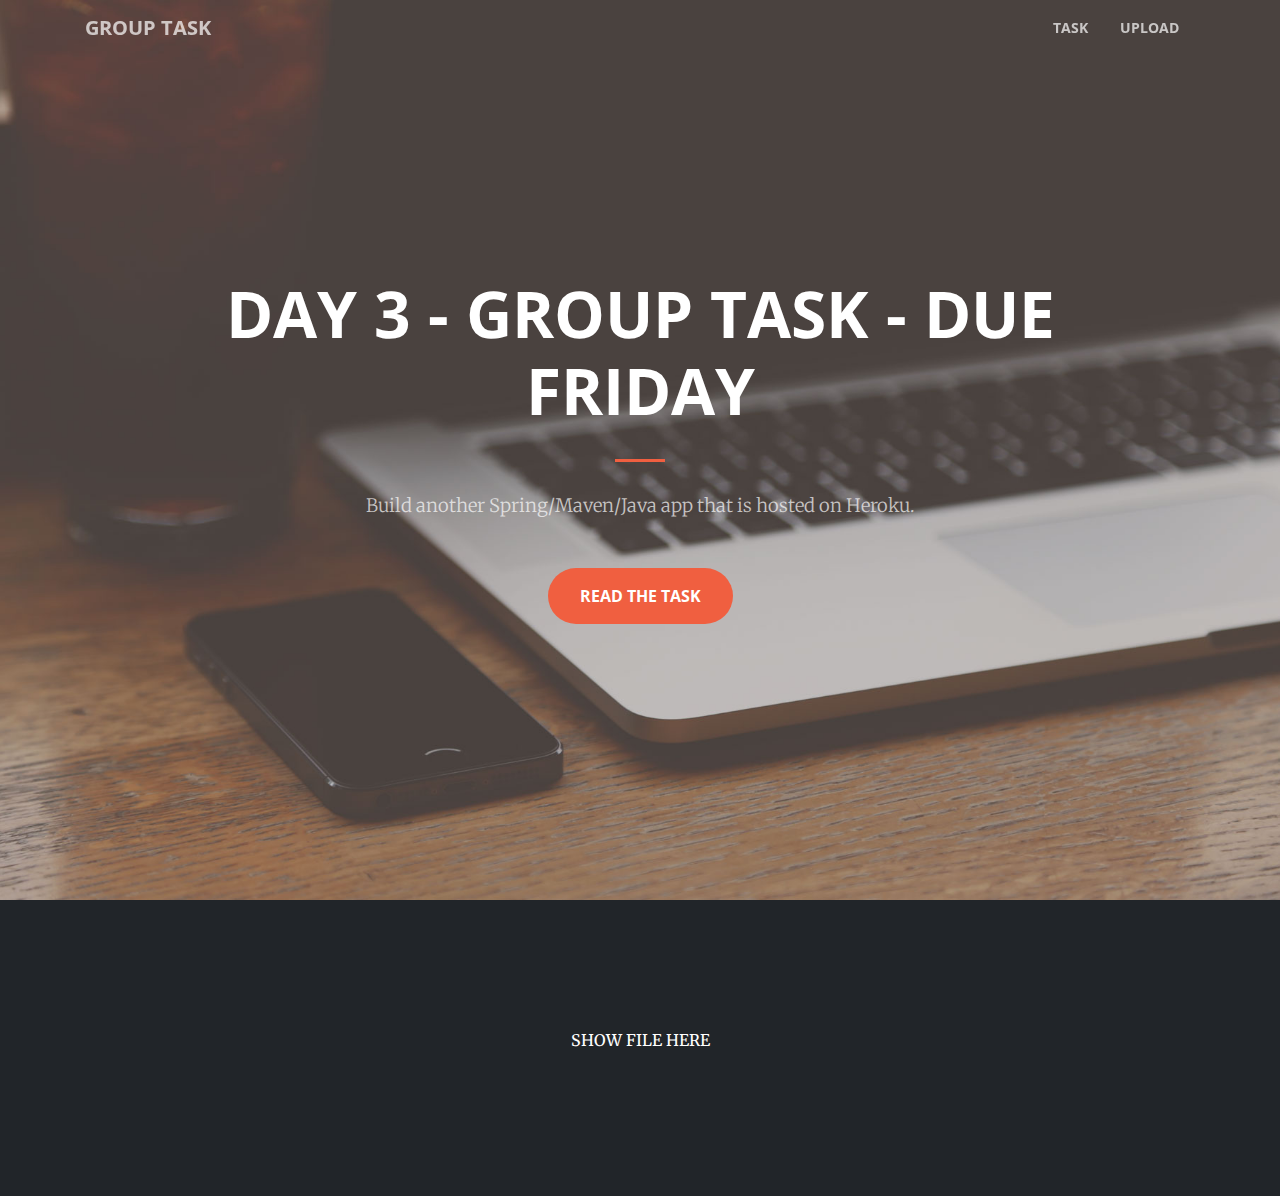
==== second.html @ c6b0ff7b "added a second html file" ====
<!DOCTYPE html>
<html lang="no">

  <head>

    <meta charset="utf-8">
    <meta name="viewport" content="width=device-width, initial-scale=1, shrink-to-fit=no">

    <title>Weekly task, W4T2</title>

    <!-- Bootstrap core CSS -->
    <link href="vendor/bootstrap/css/bootstrap.min.css" rel="stylesheet">

    <!-- Custom fonts for this template -->
    <link href="vendor/fontawesome-free/css/all.min.css" rel="stylesheet" type="text/css">
    <link href='https://fonts.googleapis.com/css?family=Open+Sans:300italic,400italic,600italic,700italic,800italic,400,300,600,700,800' rel='stylesheet' type='text/css'>
    <link href='https://fonts.googleapis.com/css?family=Merriweather:400,300,300italic,400italic,700,700italic,900,900italic' rel='stylesheet' type='text/css'>

    <!-- Plugin CSS -->
    <link href="vendor/magnific-popup/magnific-popup.css" rel="stylesheet">

    <!-- Custom styles for this template -->
    <link href="css/creative.min.css" rel="stylesheet">

  </head>

  <body id="page-top">

    <!-- Navigation -->
    <nav class="navbar navbar-expand-lg navbar-light fixed-top" id="mainNav">
      <div class="container">
        <a class="navbar-brand js-scroll-trigger" href="#page-top">GROUP TASK</a>
        <button class="navbar-toggler navbar-toggler-right" type="button" data-toggle="collapse" data-target="#navbarResponsive" aria-controls="navbarResponsive" aria-expanded="false" aria-label="Toggle navigation">
          <span class="navbar-toggler-icon"></span>
        </button>
        <div class="collapse navbar-collapse" id="navbarResponsive">
          <ul class="navbar-nav ml-auto">
            <li class="nav-item">
              <a class="nav-link js-scroll-trigger" href="#task">Task</a>
            </li>
            <li class="nav-item">
              <a class="nav-link js-scroll-trigger" href="#upload">Upload</a>
            </li>
          </ul>
        </div>
      </div>
    </nav>

    <header class="masthead text-center text-white d-flex">
      <div class="container my-auto">
        <div class="row">
          <div class="col-lg-10 mx-auto">
            <h1 class="text-uppercase">
              <strong>Day 3 - Group Task - Due Friday</strong>
            </h1>
            <hr>
          </div>
          <div class="col-lg-8 mx-auto">
            <p class="text-faded mb-5">Build another Spring/Maven/Java app that is hosted on Heroku.</p>
            <a class="btn btn-primary btn-xl js-scroll-trigger" href="#task">Read the task</a>
          </div>
        </div>
      </div>
    </header>
    

    <section id ="upload" class="bg-dark text-white">
      <div class="container text-center">
        <p>SHOW FILE HERE</p>
      </div>
    </section>


    <!-- Bootstrap core JavaScript -->
    <script src="vendor/jquery/jquery.min.js"></script>
    <script src="vendor/bootstrap/js/bootstrap.bundle.min.js"></script>

    <!-- Plugin JavaScript -->
    <script src="vendor/jquery-easing/jquery.easing.min.js"></script>
    <script src="vendor/scrollreveal/scrollreveal.min.js"></script>
    <script src="vendor/magnific-popup/jquery.magnific-popup.min.js"></script>

    <!-- Custom scripts for this template -->
    <script src="js/creative.min.js"></script>

  </body>

</html>
---- vendor/fontawesome-free/css/all.min.css ----
/*!
 * Font Awesome Free 5.3.1 by @fontawesome - https://fontawesome.com
 * License - https://fontawesome.com/license/free (Icons: CC BY 4.0, Fonts: SIL OFL 1.1, Code: MIT License)
 */
.fa,.fab,.fal,.far,.fas{-moz-osx-font-smoothing:grayscale;-webkit-font-smoothing:antialiased;display:inline-block;font-style:normal;font-variant:normal;text-rendering:auto;line-height:1}.fa-lg{font-size:1.33333em;line-height:.75em;vertical-align:-.0667em}.fa-xs{font-size:.75em}.fa-sm{font-size:.875em}.fa-1x{font-size:1em}.fa-2x{font-size:2em}.fa-3x{font-size:3em}.fa-4x{font-size:4em}.fa-5x{font-size:5em}.fa-6x{font-size:6em}.fa-7x{font-size:7em}.fa-8x{font-size:8em}.fa-9x{font-size:9em}.fa-10x{font-size:10em}.fa-fw{text-align:center;width:1.25em}.fa-ul{list-style-type:none;margin-left:2.5em;padding-left:0}.fa-ul>li{position:relative}.fa-li{left:-2em;position:absolute;text-align:center;width:2em;line-height:inherit}.fa-border{border:.08em solid #eee;border-radius:.1em;padding:.2em .25em .15em}.fa-pull-left{float:left}.fa-pull-right{float:right}.fa.fa-pull-left,.fab.fa-pull-left,.fal.fa-pull-left,.far.fa-pull-left,.fas.fa-pull-left{margin-right:.3em}.fa.fa-pull-right,.fab.fa-pull-right,.fal.fa-pull-right,.far.fa-pull-right,.fas.fa-pull-right{margin-left:.3em}.fa-spin{animation:fa-spin 2s infinite linear}.fa-pulse{animation:fa-spin 1s infinite steps(8)}@keyframes fa-spin{0%{transform:rotate(0deg)}to{transform:rotate(1turn)}}.fa-rotate-90{-ms-filter:"progid:DXImageTransform.Microsoft.BasicImage(rotation=1)";transform:rotate(90deg)}.fa-rotate-180{-ms-filter:"progid:DXImageTransform.Microsoft.BasicImage(rotation=2)";transform:rotate(180deg)}.fa-rotate-270{-ms-filter:"progid:DXImageTransform.Microsoft.BasicImage(rotation=3)";transform:rotate(270deg)}.fa-flip-horizontal{-ms-filter:"progid:DXImageTransform.Microsoft.BasicImage(rotation=0, mirror=1)";transform:scaleX(-1)}.fa-flip-vertical{transform:scaleY(-1)}.fa-flip-horizontal.fa-flip-vertical,.fa-flip-vertical{-ms-filter:"progid:DXImageTransform.Microsoft.BasicImage(rotation=2, mirror=1)"}.fa-flip-horizontal.fa-flip-vertical{transform:scale(-1)}:root .fa-flip-horizontal,:root .fa-flip-vertical,:root .fa-rotate-90,:root .fa-rotate-180,:root .fa-rotate-270{-webkit-filter:none;filter:none}.fa-stack{display:inline-block;height:2em;line-height:2em;position:relative;vertical-align:middle;width:2em}.fa-stack-1x,.fa-stack-2x{left:0;position:absolute;text-align:center;width:100%}.fa-stack-1x{line-height:inherit}.fa-stack-2x{font-size:2em}.fa-inverse{color:#fff}.fa-500px:before{content:"\f26e"}.fa-accessible-icon:before{content:"\f368"}.fa-accusoft:before{content:"\f369"}.fa-ad:before{content:"\f641"}.fa-address-book:before{content:"\f2b9"}.fa-address-card:before{content:"\f2bb"}.fa-adjust:before{content:"\f042"}.fa-adn:before{content:"\f170"}.fa-adversal:before{content:"\f36a"}.fa-affiliatetheme:before{content:"\f36b"}.fa-air-freshener:before{content:"\f5d0"}.fa-algolia:before{content:"\f36c"}.fa-align-center:before{content:"\f037"}.fa-align-justify:before{content:"\f039"}.fa-align-left:before{content:"\f036"}.fa-align-right:before{content:"\f038"}.fa-alipay:before{content:"\f642"}.fa-allergies:before{content:"\f461"}.fa-amazon:before{content:"\f270"}.fa-amazon-pay:before{content:"\f42c"}.fa-ambulance:before{content:"\f0f9"}.fa-american-sign-language-interpreting:before{content:"\f2a3"}.fa-amilia:before{content:"\f36d"}.fa-anchor:before{content:"\f13d"}.fa-android:before{content:"\f17b"}.fa-angellist:before{content:"\f209"}.fa-angle-double-down:before{content:"\f103"}.fa-angle-double-left:before{content:"\f100"}.fa-angle-double-right:before{content:"\f101"}.fa-angle-double-up:before{content:"\f102"}.fa-angle-down:before{content:"\f107"}.fa-angle-left:before{content:"\f104"}.fa-angle-right:before{content:"\f105"}.fa-angle-up:before{content:"\f106"}.fa-angry:before{content:"\f556"}.fa-angrycreative:before{content:"\f36e"}.fa-angular:before{content:"\f420"}.fa-ankh:before{content:"\f644"}.fa-app-store:before{content:"\f36f"}.fa-app-store-ios:before{content:"\f370"}.fa-apper:before{content:"\f371"}.fa-apple:before{content:"\f179"}.fa-apple-alt:before{content:"\f5d1"}.fa-apple-pay:before{content:"\f415"}.fa-archive:before{content:"\f187"}.fa-archway:before{content:"\f557"}.fa-arrow-alt-circle-down:before{content:"\f358"}.fa-arrow-alt-circle-left:before{content:"\f359"}.fa-arrow-alt-circle-right:before{content:"\f35a"}.fa-arrow-alt-circle-up:before{content:"\f35b"}.fa-arrow-circle-down:before{content:"\f0ab"}.fa-arrow-circle-left:before{content:"\f0a8"}.fa-arrow-circle-right:before{content:"\f0a9"}.fa-arrow-circle-up:before{content:"\f0aa"}.fa-arrow-down:before{content:"\f063"}.fa-arrow-left:before{content:"\f060"}.fa-arrow-right:before{content:"\f061"}.fa-arrow-up:before{content:"\f062"}.fa-arrows-alt:before{content:"\f0b2"}.fa-arrows-alt-h:before{content:"\f337"}.fa-arrows-alt-v:before{content:"\f338"}.fa-assistive-listening-systems:before{content:"\f2a2"}.fa-asterisk:before{content:"\f069"}.fa-asymmetrik:before{content:"\f372"}.fa-at:before{content:"\f1fa"}.fa-atlas:before{content:"\f558"}.fa-atom:before{content:"\f5d2"}.fa-audible:before{content:"\f373"}.fa-audio-description:before{content:"\f29e"}.fa-autoprefixer:before{content:"\f41c"}.fa-avianex:before{content:"\f374"}.fa-aviato:before{content:"\f421"}.fa-award:before{content:"\f559"}.fa-aws:before{content:"\f375"}.fa-backspace:before{content:"\f55a"}.fa-backward:before{content:"\f04a"}.fa-balance-scale:before{content:"\f24e"}.fa-ban:before{content:"\f05e"}.fa-band-aid:before{content:"\f462"}.fa-bandcamp:before{content:"\f2d5"}.fa-barcode:before{content:"\f02a"}.fa-bars:before{content:"\f0c9"}.fa-baseball-ball:before{content:"\f433"}.fa-basketball-ball:before{content:"\f434"}.fa-bath:before{content:"\f2cd"}.fa-battery-empty:before{content:"\f244"}.fa-battery-full:before{content:"\f240"}.fa-battery-half:before{content:"\f242"}.fa-battery-quarter:before{content:"\f243"}.fa-battery-three-quarters:before{content:"\f241"}.fa-bed:before{content:"\f236"}.fa-beer:before{content:"\f0fc"}.fa-behance:before{content:"\f1b4"}.fa-behance-square:before{content:"\f1b5"}.fa-bell:before{content:"\f0f3"}.fa-bell-slash:before{content:"\f1f6"}.fa-bezier-curve:before{content:"\f55b"}.fa-bible:before{content:"\f647"}.fa-bicycle:before{content:"\f206"}.fa-bimobject:before{content:"\f378"}.fa-binoculars:before{content:"\f1e5"}.fa-birthday-cake:before{content:"\f1fd"}.fa-bitbucket:before{content:"\f171"}.fa-bitcoin:before{content:"\f379"}.fa-bity:before{content:"\f37a"}.fa-black-tie:before{content:"\f27e"}.fa-blackberry:before{content:"\f37b"}.fa-blender:before{content:"\f517"}.fa-blind:before{content:"\f29d"}.fa-blogger:before{content:"\f37c"}.fa-blogger-b:before{content:"\f37d"}.fa-bluetooth:before{content:"\f293"}.fa-bluetooth-b:before{content:"\f294"}.fa-bold:before{content:"\f032"}.fa-bolt:before{content:"\f0e7"}.fa-bomb:before{content:"\f1e2"}.fa-bone:before{content:"\f5d7"}.fa-bong:before{content:"\f55c"}.fa-book:before{content:"\f02d"}.fa-book-open:before{content:"\f518"}.fa-book-reader:before{content:"\f5da"}.fa-bookmark:before{content:"\f02e"}.fa-bowling-ball:before{content:"\f436"}.fa-box:before{content:"\f466"}.fa-box-open:before{content:"\f49e"}.fa-boxes:before{content:"\f468"}.fa-braille:before{content:"\f2a1"}.fa-brain:before{content:"\f5dc"}.fa-briefcase:before{content:"\f0b1"}.fa-briefcase-medical:before{content:"\f469"}.fa-broadcast-tower:before{content:"\f519"}.fa-broom:before{content:"\f51a"}.fa-brush:before{content:"\f55d"}.fa-btc:before{content:"\f15a"}.fa-bug:before{content:"\f188"}.fa-building:before{content:"\f1ad"}.fa-bullhorn:before{content:"\f0a1"}.fa-bullseye:before{content:"\f140"}.fa-burn:before{content:"\f46a"}.fa-buromobelexperte:before{content:"\f37f"}.fa-bus:before{content:"\f207"}.fa-bus-alt:before{content:"\f55e"}.fa-business-time:before{content:"\f64a"}.fa-buysellads:before{content:"\f20d"}.fa-calculator:before{content:"\f1ec"}.fa-calendar:before{content:"\f133"}.fa-calendar-alt:before{content:"\f073"}.fa-calendar-check:before{content:"\f274"}.fa-calendar-minus:before{content:"\f272"}.fa-calendar-plus:before{content:"\f271"}.fa-calendar-times:before{content:"\f273"}.fa-camera:before{content:"\f030"}.fa-camera-retro:before{content:"\f083"}.fa-cannabis:before{content:"\f55f"}.fa-capsules:before{content:"\f46b"}.fa-car:before{content:"\f1b9"}.fa-car-alt:before{content:"\f5de"}.fa-car-battery:before{content:"\f5df"}.fa-car-crash:before{content:"\f5e1"}.fa-car-side:before{content:"\f5e4"}.fa-caret-down:before{content:"\f0d7"}.fa-caret-left:before{content:"\f0d9"}.fa-caret-right:before{content:"\f0da"}.fa-caret-square-down:before{content:"\f150"}.fa-caret-square-left:before{content:"\f191"}.fa-caret-square-right:before{content:"\f152"}.fa-caret-square-up:before{content:"\f151"}.fa-caret-up:before{content:"\f0d8"}.fa-cart-arrow-down:before{content:"\f218"}.fa-cart-plus:before{content:"\f217"}.fa-cc-amazon-pay:before{content:"\f42d"}.fa-cc-amex:before{content:"\f1f3"}.fa-cc-apple-pay:before{content:"\f416"}.fa-cc-diners-club:before{content:"\f24c"}.fa-cc-discover:before{content:"\f1f2"}.fa-cc-jcb:before{content:"\f24b"}.fa-cc-mastercard:before{content:"\f1f1"}.fa-cc-paypal:before{content:"\f1f4"}.fa-cc-stripe:before{content:"\f1f5"}.fa-cc-visa:before{content:"\f1f0"}.fa-centercode:before{content:"\f380"}.fa-certificate:before{content:"\f0a3"}.fa-chalkboard:before{content:"\f51b"}.fa-chalkboard-teacher:before{content:"\f51c"}.fa-charging-station:before{content:"\f5e7"}.fa-chart-area:before{content:"\f1fe"}.fa-chart-bar:before{content:"\f080"}.fa-chart-line:before{content:"\f201"}.fa-chart-pie:before{content:"\f200"}.fa-check:before{content:"\f00c"}.fa-check-circle:before{content:"\f058"}.fa-check-double:before{content:"\f560"}.fa-check-square:before{content:"\f14a"}.fa-chess:before{content:"\f439"}.fa-chess-bishop:before{content:"\f43a"}.fa-chess-board:before{content:"\f43c"}.fa-chess-king:before{content:"\f43f"}.fa-chess-knight:before{content:"\f441"}.fa-chess-pawn:before{content:"\f443"}.fa-chess-queen:before{content:"\f445"}.fa-chess-rook:before{content:"\f447"}.fa-chevron-circle-down:before{content:"\f13a"}.fa-chevron-circle-left:before{content:"\f137"}.fa-chevron-circle-right:before{content:"\f138"}.fa-chevron-circle-up:before{content:"\f139"}.fa-chevron-down:before{content:"\f078"}.fa-chevron-left:before{content:"\f053"}.fa-chevron-right:before{content:"\f054"}.fa-chevron-up:before{content:"\f077"}.fa-child:before{content:"\f1ae"}.fa-chrome:before{content:"\f268"}.fa-church:before{content:"\f51d"}.fa-circle:before{content:"\f111"}.fa-circle-notch:before{content:"\f1ce"}.fa-city:before{content:"\f64f"}.fa-clipboard:before{content:"\f328"}.fa-clipboard-check:before{content:"\f46c"}.fa-clipboard-list:before{content:"\f46d"}.fa-clock:before{content:"\f017"}.fa-clone:before{content:"\f24d"}.fa-closed-captioning:before{content:"\f20a"}.fa-cloud:before{content:"\f0c2"}.fa-cloud-download-alt:before{content:"\f381"}.fa-cloud-upload-alt:before{content:"\f382"}.fa-cloudscale:before{content:"\f383"}.fa-cloudsmith:before{content:"\f384"}.fa-cloudversify:before{content:"\f385"}.fa-cocktail:before{content:"\f561"}.fa-code:before{content:"\f121"}.fa-code-branch:before{content:"\f126"}.fa-codepen:before{content:"\f1cb"}.fa-codiepie:before{content:"\f284"}.fa-coffee:before{content:"\f0f4"}.fa-cog:before{content:"\f013"}.fa-cogs:before{content:"\f085"}.fa-coins:before{content:"\f51e"}.fa-columns:before{content:"\f0db"}.fa-comment:before{content:"\f075"}.fa-comment-alt:before{content:"\f27a"}.fa-comment-dollar:before{content:"\f651"}.fa-comment-dots:before{content:"\f4ad"}.fa-comment-slash:before{content:"\f4b3"}.fa-comments:before{content:"\f086"}.fa-comments-dollar:before{content:"\f653"}.fa-compact-disc:before{content:"\f51f"}.fa-compass:before{content:"\f14e"}.fa-compress:before{content:"\f066"}.fa-concierge-bell:before{content:"\f562"}.fa-connectdevelop:before{content:"\f20e"}.fa-contao:before{content:"\f26d"}.fa-cookie:before{content:"\f563"}.fa-cookie-bite:before{content:"\f564"}.fa-copy:before{content:"\f0c5"}.fa-copyright:before{content:"\f1f9"}.fa-couch:before{content:"\f4b8"}.fa-cpanel:before{content:"\f388"}.fa-creative-commons:before{content:"\f25e"}.fa-creative-commons-by:before{content:"\f4e7"}.fa-creative-commons-nc:before{content:"\f4e8"}.fa-creative-commons-nc-eu:before{content:"\f4e9"}.fa-creative-commons-nc-jp:before{content:"\f4ea"}.fa-creative-commons-nd:before{content:"\f4eb"}.fa-creative-commons-pd:before{content:"\f4ec"}.fa-creative-commons-pd-alt:before{content:"\f4ed"}.fa-creative-commons-remix:before{content:"\f4ee"}.fa-creative-commons-sa:before{content:"\f4ef"}.fa-creative-commons-sampling:before{content:"\f4f0"}.fa-creative-commons-sampling-plus:before{content:"\f4f1"}.fa-creative-commons-share:before{content:"\f4f2"}.fa-credit-card:before{content:"\f09d"}.fa-crop:before{content:"\f125"}.fa-crop-alt:before{content:"\f565"}.fa-cross:before{content:"\f654"}.fa-crosshairs:before{content:"\f05b"}.fa-crow:before{content:"\f520"}.fa-crown:before{content:"\f521"}.fa-css3:before{content:"\f13c"}.fa-css3-alt:before{content:"\f38b"}.fa-cube:before{content:"\f1b2"}.fa-cubes:before{content:"\f1b3"}.fa-cut:before{content:"\f0c4"}.fa-cuttlefish:before{content:"\f38c"}.fa-d-and-d:before{content:"\f38d"}.fa-dashcube:before{content:"\f210"}.fa-database:before{content:"\f1c0"}.fa-deaf:before{content:"\f2a4"}.fa-delicious:before{content:"\f1a5"}.fa-deploydog:before{content:"\f38e"}.fa-deskpro:before{content:"\f38f"}.fa-desktop:before{content:"\f108"}.fa-deviantart:before{content:"\f1bd"}.fa-dharmachakra:before{content:"\f655"}.fa-diagnoses:before{content:"\f470"}.fa-dice:before{content:"\f522"}.fa-dice-five:before{content:"\f523"}.fa-dice-four:before{content:"\f524"}.fa-dice-one:before{content:"\f525"}.fa-dice-six:before{content:"\f526"}.fa-dice-three:before{content:"\f527"}.fa-dice-two:before{content:"\f528"}.fa-digg:before{content:"\f1a6"}.fa-digital-ocean:before{content:"\f391"}.fa-digital-tachograph:before{content:"\f566"}.fa-directions:before{content:"\f5eb"}.fa-discord:before{content:"\f392"}.fa-discourse:before{content:"\f393"}.fa-divide:before{content:"\f529"}.fa-dizzy:before{content:"\f567"}.fa-dna:before{content:"\f471"}.fa-dochub:before{content:"\f394"}.fa-docker:before{content:"\f395"}.fa-dollar-sign:before{content:"\f155"}.fa-dolly:before{content:"\f472"}.fa-dolly-flatbed:before{content:"\f474"}.fa-donate:before{content:"\f4b9"}.fa-door-closed:before{content:"\f52a"}.fa-door-open:before{content:"\f52b"}.fa-dot-circle:before{content:"\f192"}.fa-dove:before{content:"\f4ba"}.fa-download:before{content:"\f019"}.fa-draft2digital:before{content:"\f396"}.fa-drafting-compass:before{content:"\f568"}.fa-draw-polygon:before{content:"\f5ee"}.fa-dribbble:before{content:"\f17d"}.fa-dribbble-square:before{content:"\f397"}.fa-dropbox:before{content:"\f16b"}.fa-drum:before{content:"\f569"}.fa-drum-steelpan:before{content:"\f56a"}.fa-drupal:before{content:"\f1a9"}.fa-dumbbell:before{content:"\f44b"}.fa-dyalog:before{content:"\f399"}.fa-earlybirds:before{content:"\f39a"}.fa-ebay:before{content:"\f4f4"}.fa-edge:before{content:"\f282"}.fa-edit:before{content:"\f044"}.fa-eject:before{content:"\f052"}.fa-elementor:before{content:"\f430"}.fa-ellipsis-h:before{content:"\f141"}.fa-ellipsis-v:before{content:"\f142"}.fa-ello:before{content:"\f5f1"}.fa-ember:before{content:"\f423"}.fa-empire:before{content:"\f1d1"}.fa-envelope:before{content:"\f0e0"}.fa-envelope-open:before{content:"\f2b6"}.fa-envelope-open-text:before{content:"\f658"}.fa-envelope-square:before{content:"\f199"}.fa-envira:before{content:"\f299"}.fa-equals:before{content:"\f52c"}.fa-eraser:before{content:"\f12d"}.fa-erlang:before{content:"\f39d"}.fa-ethereum:before{content:"\f42e"}.fa-etsy:before{content:"\f2d7"}.fa-euro-sign:before{content:"\f153"}.fa-exchange-alt:before{content:"\f362"}.fa-exclamation:before{content:"\f12a"}.fa-exclamation-circle:before{content:"\f06a"}.fa-exclamation-triangle:before{content:"\f071"}.fa-expand:before{content:"\f065"}.fa-expand-arrows-alt:before{content:"\f31e"}.fa-expeditedssl:before{content:"\f23e"}.fa-external-link-alt:before{content:"\f35d"}.fa-external-link-square-alt:before{content:"\f360"}.fa-eye:before{content:"\f06e"}.fa-eye-dropper:before{content:"\f1fb"}.fa-eye-slash:before{content:"\f070"}.fa-facebook:before{content:"\f09a"}.fa-facebook-f:before{content:"\f39e"}.fa-facebook-messenger:before{content:"\f39f"}.fa-facebook-square:before{content:"\f082"}.fa-fast-backward:before{content:"\f049"}.fa-fast-forward:before{content:"\f050"}.fa-fax:before{content:"\f1ac"}.fa-feather:before{content:"\f52d"}.fa-feather-alt:before{content:"\f56b"}.fa-female:before{content:"\f182"}.fa-fighter-jet:before{content:"\f0fb"}.fa-file:before{content:"\f15b"}.fa-file-alt:before{content:"\f15c"}.fa-file-archive:before{content:"\f1c6"}.fa-file-audio:before{content:"\f1c7"}.fa-file-code:before{content:"\f1c9"}.fa-file-contract:before{content:"\f56c"}.fa-file-download:before{content:"\f56d"}.fa-file-excel:before{content:"\f1c3"}.fa-file-export:before{content:"\f56e"}.fa-file-image:before{content:"\f1c5"}.fa-file-import:before{content:"\f56f"}.fa-file-invoice:before{content:"\f570"}.fa-file-invoice-dollar:before{content:"\f571"}.fa-file-medical:before{content:"\f477"}.fa-file-medical-alt:before{content:"\f478"}.fa-file-pdf:before{content:"\f1c1"}.fa-file-powerpoint:before{content:"\f1c4"}.fa-file-prescription:before{content:"\f572"}.fa-file-signature:before{content:"\f573"}.fa-file-upload:before{content:"\f574"}.fa-file-video:before{content:"\f1c8"}.fa-file-word:before{content:"\f1c2"}.fa-fill:before{content:"\f575"}.fa-fill-drip:before{content:"\f576"}.fa-film:before{content:"\f008"}.fa-filter:before{content:"\f0b0"}.fa-fingerprint:before{content:"\f577"}.fa-fire:before{content:"\f06d"}.fa-fire-extinguisher:before{content:"\f134"}.fa-firefox:before{content:"\f269"}.fa-first-aid:before{content:"\f479"}.fa-first-order:before{content:"\f2b0"}.fa-first-order-alt:before{content:"\f50a"}.fa-firstdraft:before{content:"\f3a1"}.fa-fish:before{content:"\f578"}.fa-flag:before{content:"\f024"}.fa-flag-checkered:before{content:"\f11e"}.fa-flask:before{content:"\f0c3"}.fa-flickr:before{content:"\f16e"}.fa-flipboard:before{content:"\f44d"}.fa-flushed:before{content:"\f579"}.fa-fly:before{content:"\f417"}.fa-folder:before{content:"\f07b"}.fa-folder-minus:before{content:"\f65d"}.fa-folder-open:before{content:"\f07c"}.fa-folder-plus:before{content:"\f65e"}.fa-font:before{content:"\f031"}.fa-font-awesome:before{content:"\f2b4"}.fa-font-awesome-alt:before{content:"\f35c"}.fa-font-awesome-flag:before{content:"\f425"}.fa-font-awesome-logo-full:before{content:"\f4e6"}.fa-fonticons:before{content:"\f280"}.fa-fonticons-fi:before{content:"\f3a2"}.fa-football-ball:before{content:"\f44e"}.fa-fort-awesome:before{content:"\f286"}.fa-fort-awesome-alt:before{content:"\f3a3"}.fa-forumbee:before{content:"\f211"}.fa-forward:before{content:"\f04e"}.fa-foursquare:before{content:"\f180"}.fa-free-code-camp:before{content:"\f2c5"}.fa-freebsd:before{content:"\f3a4"}.fa-frog:before{content:"\f52e"}.fa-frown:before{content:"\f119"}.fa-frown-open:before{content:"\f57a"}.fa-fulcrum:before{content:"\f50b"}.fa-funnel-dollar:before{content:"\f662"}.fa-futbol:before{content:"\f1e3"}.fa-galactic-republic:before{content:"\f50c"}.fa-galactic-senate:before{content:"\f50d"}.fa-gamepad:before{content:"\f11b"}.fa-gas-pump:before{content:"\f52f"}.fa-gavel:before{content:"\f0e3"}.fa-gem:before{content:"\f3a5"}.fa-genderless:before{content:"\f22d"}.fa-get-pocket:before{content:"\f265"}.fa-gg:before{content:"\f260"}.fa-gg-circle:before{content:"\f261"}.fa-gift:before{content:"\f06b"}.fa-git:before{content:"\f1d3"}.fa-git-square:before{content:"\f1d2"}.fa-github:before{content:"\f09b"}.fa-github-alt:before{content:"\f113"}.fa-github-square:before{content:"\f092"}.fa-gitkraken:before{content:"\f3a6"}.fa-gitlab:before{content:"\f296"}.fa-gitter:before{content:"\f426"}.fa-glass-martini:before{content:"\f000"}.fa-glass-martini-alt:before{content:"\f57b"}.fa-glasses:before{content:"\f530"}.fa-glide:before{content:"\f2a5"}.fa-glide-g:before{content:"\f2a6"}.fa-globe:before{content:"\f0ac"}.fa-globe-africa:before{content:"\f57c"}.fa-globe-americas:before{content:"\f57d"}.fa-globe-asia:before{content:"\f57e"}.fa-gofore:before{content:"\f3a7"}.fa-golf-ball:before{content:"\f450"}.fa-goodreads:before{content:"\f3a8"}.fa-goodreads-g:before{content:"\f3a9"}.fa-google:before{content:"\f1a0"}.fa-google-drive:before{content:"\f3aa"}.fa-google-play:before{content:"\f3ab"}.fa-google-plus:before{content:"\f2b3"}.fa-google-plus-g:before{content:"\f0d5"}.fa-google-plus-square:before{content:"\f0d4"}.fa-google-wallet:before{content:"\f1ee"}.fa-gopuram:before{content:"\f664"}.fa-graduation-cap:before{content:"\f19d"}.fa-gratipay:before{content:"\f184"}.fa-grav:before{content:"\f2d6"}.fa-greater-than:before{content:"\f531"}.fa-greater-than-equal:before{content:"\f532"}.fa-grimace:before{content:"\f57f"}.fa-grin:before{content:"\f580"}.fa-grin-alt:before{content:"\f581"}.fa-grin-beam:before{content:"\f582"}.fa-grin-beam-sweat:before{content:"\f583"}.fa-grin-hearts:before{content:"\f584"}.fa-grin-squint:before{content:"\f585"}.fa-grin-squint-tears:before{content:"\f586"}.fa-grin-stars:before{content:"\f587"}.fa-grin-tears:before{content:"\f588"}.fa-grin-tongue:before{content:"\f589"}.fa-grin-tongue-squint:before{content:"\f58a"}.fa-grin-tongue-wink:before{content:"\f58b"}.fa-grin-wink:before{content:"\f58c"}.fa-grip-horizontal:before{content:"\f58d"}.fa-grip-vertical:before{content:"\f58e"}.fa-gripfire:before{content:"\f3ac"}.fa-grunt:before{content:"\f3ad"}.fa-gulp:before{content:"\f3ae"}.fa-h-square:before{content:"\f0fd"}.fa-hacker-news:before{content:"\f1d4"}.fa-hacker-news-square:before{content:"\f3af"}.fa-hackerrank:before{content:"\f5f7"}.fa-hamsa:before{content:"\f665"}.fa-hand-holding:before{content:"\f4bd"}.fa-hand-holding-heart:before{content:"\f4be"}.fa-hand-holding-usd:before{content:"\f4c0"}.fa-hand-lizard:before{content:"\f258"}.fa-hand-paper:before{content:"\f256"}.fa-hand-peace:before{content:"\f25b"}.fa-hand-point-down:before{content:"\f0a7"}.fa-hand-point-left:before{content:"\f0a5"}.fa-hand-point-right:before{content:"\f0a4"}.fa-hand-point-up:before{content:"\f0a6"}.fa-hand-pointer:before{content:"\f25a"}.fa-hand-rock:before{content:"\f255"}.fa-hand-scissors:before{content:"\f257"}.fa-hand-spock:before{content:"\f259"}.fa-hands:before{content:"\f4c2"}.fa-hands-helping:before{content:"\f4c4"}.fa-handshake:before{content:"\f2b5"}.fa-hashtag:before{content:"\f292"}.fa-haykal:before{content:"\f666"}.fa-hdd:before{content:"\f0a0"}.fa-heading:before{content:"\f1dc"}.fa-headphones:before{content:"\f025"}.fa-headphones-alt:before{content:"\f58f"}.fa-headset:before{content:"\f590"}.fa-heart:before{content:"\f004"}.fa-heartbeat:before{content:"\f21e"}.fa-helicopter:before{content:"\f533"}.fa-highlighter:before{content:"\f591"}.fa-hips:before{content:"\f452"}.fa-hire-a-helper:before{content:"\f3b0"}.fa-history:before{content:"\f1da"}.fa-hockey-puck:before{content:"\f453"}.fa-home:before{content:"\f015"}.fa-hooli:before{content:"\f427"}.fa-hornbill:before{content:"\f592"}.fa-hospital:before{content:"\f0f8"}.fa-hospital-alt:before{content:"\f47d"}.fa-hospital-symbol:before{content:"\f47e"}.fa-hot-tub:before{content:"\f593"}.fa-hotel:before{content:"\f594"}.fa-hotjar:before{content:"\f3b1"}.fa-hourglass:before{content:"\f254"}.fa-hourglass-end:before{content:"\f253"}.fa-hourglass-half:before{content:"\f252"}.fa-hourglass-start:before{content:"\f251"}.fa-houzz:before{content:"\f27c"}.fa-html5:before{content:"\f13b"}.fa-hubspot:before{content:"\f3b2"}.fa-i-cursor:before{content:"\f246"}.fa-id-badge:before{content:"\f2c1"}.fa-id-card:before{content:"\f2c2"}.fa-id-card-alt:before{content:"\f47f"}.fa-image:before{content:"\f03e"}.fa-images:before{content:"\f302"}.fa-imdb:before{content:"\f2d8"}.fa-inbox:before{content:"\f01c"}.fa-indent:before{content:"\f03c"}.fa-industry:before{content:"\f275"}.fa-infinity:before{content:"\f534"}.fa-info:before{content:"\f129"}.fa-info-circle:before{content:"\f05a"}.fa-instagram:before{content:"\f16d"}.fa-internet-explorer:before{content:"\f26b"}.fa-ioxhost:before{content:"\f208"}.fa-italic:before{content:"\f033"}.fa-itunes:before{content:"\f3b4"}.fa-itunes-note:before{content:"\f3b5"}.fa-java:before{content:"\f4e4"}.fa-jedi:before{content:"\f669"}.fa-jedi-order:before{content:"\f50e"}.fa-jenkins:before{content:"\f3b6"}.fa-joget:before{content:"\f3b7"}.fa-joint:before{content:"\f595"}.fa-joomla:before{content:"\f1aa"}.fa-journal-whills:before{content:"\f66a"}.fa-js:before{content:"\f3b8"}.fa-js-square:before{content:"\f3b9"}.fa-jsfiddle:before{content:"\f1cc"}.fa-kaaba:before{content:"\f66b"}.fa-kaggle:before{content:"\f5fa"}.fa-key:before{content:"\f084"}.fa-keybase:before{content:"\f4f5"}.fa-keyboard:before{content:"\f11c"}.fa-keycdn:before{content:"\f3ba"}.fa-khanda:before{content:"\f66d"}.fa-kickstarter:before{content:"\f3bb"}.fa-kickstarter-k:before{content:"\f3bc"}.fa-kiss:before{content:"\f596"}.fa-kiss-beam:before{content:"\f597"}.fa-kiss-wink-heart:before{content:"\f598"}.fa-kiwi-bird:before{content:"\f535"}.fa-korvue:before{content:"\f42f"}.fa-landmark:before{content:"\f66f"}.fa-language:before{content:"\f1ab"}.fa-laptop:before{content:"\f109"}.fa-laptop-code:before{content:"\f5fc"}.fa-laravel:before{content:"\f3bd"}.fa-lastfm:before{content:"\f202"}.fa-lastfm-square:before{content:"\f203"}.fa-laugh:before{content:"\f599"}.fa-laugh-beam:before{content:"\f59a"}.fa-laugh-squint:before{content:"\f59b"}.fa-laugh-wink:before{content:"\f59c"}.fa-layer-group:before{content:"\f5fd"}.fa-leaf:before{content:"\f06c"}.fa-leanpub:before{content:"\f212"}.fa-lemon:before{content:"\f094"}.fa-less:before{content:"\f41d"}.fa-less-than:before{content:"\f536"}.fa-less-than-equal:before{content:"\f537"}.fa-level-down-alt:before{content:"\f3be"}.fa-level-up-alt:before{content:"\f3bf"}.fa-life-ring:before{content:"\f1cd"}.fa-lightbulb:before{content:"\f0eb"}.fa-line:before{content:"\f3c0"}.fa-link:before{content:"\f0c1"}.fa-linkedin:before{content:"\f08c"}.fa-linkedin-in:before{content:"\f0e1"}.fa-linode:before{content:"\f2b8"}.fa-linux:before{content:"\f17c"}.fa-lira-sign:before{content:"\f195"}.fa-list:before{content:"\f03a"}.fa-list-alt:before{content:"\f022"}.fa-list-ol:before{content:"\f0cb"}.fa-list-ul:before{content:"\f0ca"}.fa-location-arrow:before{content:"\f124"}.fa-lock:before{content:"\f023"}.fa-lock-open:before{content:"\f3c1"}.fa-long-arrow-alt-down:before{content:"\f309"}.fa-long-arrow-alt-left:before{content:"\f30a"}.fa-long-arrow-alt-right:before{content:"\f30b"}.fa-long-arrow-alt-up:before{content:"\f30c"}.fa-low-vision:before{content:"\f2a8"}.fa-luggage-cart:before{content:"\f59d"}.fa-lyft:before{content:"\f3c3"}.fa-magento:before{content:"\f3c4"}.fa-magic:before{content:"\f0d0"}.fa-magnet:before{content:"\f076"}.fa-mail-bulk:before{content:"\f674"}.fa-mailchimp:before{content:"\f59e"}.fa-male:before{content:"\f183"}.fa-mandalorian:before{content:"\f50f"}.fa-map:before{content:"\f279"}.fa-map-marked:before{content:"\f59f"}.fa-map-marked-alt:before{content:"\f5a0"}.fa-map-marker:before{content:"\f041"}.fa-map-marker-alt:before{content:"\f3c5"}.fa-map-pin:before{content:"\f276"}.fa-map-signs:before{content:"\f277"}.fa-markdown:before{content:"\f60f"}.fa-marker:before{content:"\f5a1"}.fa-mars:before{content:"\f222"}.fa-mars-double:before{content:"\f227"}.fa-mars-stroke:before{content:"\f229"}.fa-mars-stroke-h:before{content:"\f22b"}.fa-mars-stroke-v:before{content:"\f22a"}.fa-mastodon:before{content:"\f4f6"}.fa-maxcdn:before{content:"\f136"}.fa-medal:before{content:"\f5a2"}.fa-medapps:before{content:"\f3c6"}.fa-medium:before{content:"\f23a"}.fa-medium-m:before{content:"\f3c7"}.fa-medkit:before{content:"\f0fa"}.fa-medrt:before{content:"\f3c8"}.fa-meetup:before{content:"\f2e0"}.fa-megaport:before{content:"\f5a3"}.fa-meh:before{content:"\f11a"}.fa-meh-blank:before{content:"\f5a4"}.fa-meh-rolling-eyes:before{content:"\f5a5"}.fa-memory:before{content:"\f538"}.fa-menorah:before{content:"\f676"}.fa-mercury:before{content:"\f223"}.fa-microchip:before{content:"\f2db"}.fa-microphone:before{content:"\f130"}.fa-microphone-alt:before{content:"\f3c9"}.fa-microphone-alt-slash:before{content:"\f539"}.fa-microphone-slash:before{content:"\f131"}.fa-microscope:before{content:"\f610"}.fa-microsoft:before{content:"\f3ca"}.fa-minus:before{content:"\f068"}.fa-minus-circle:before{content:"\f056"}.fa-minus-square:before{content:"\f146"}.fa-mix:before{content:"\f3cb"}.fa-mixcloud:before{content:"\f289"}.fa-mizuni:before{content:"\f3cc"}.fa-mobile:before{content:"\f10b"}.fa-mobile-alt:before{content:"\f3cd"}.fa-modx:before{content:"\f285"}.fa-monero:before{content:"\f3d0"}.fa-money-bill:before{content:"\f0d6"}.fa-money-bill-alt:before{content:"\f3d1"}.fa-money-bill-wave:before{content:"\f53a"}.fa-money-bill-wave-alt:before{content:"\f53b"}.fa-money-check:before{content:"\f53c"}.fa-money-check-alt:before{content:"\f53d"}.fa-monument:before{content:"\f5a6"}.fa-moon:before{content:"\f186"}.fa-mortar-pestle:before{content:"\f5a7"}.fa-mosque:before{content:"\f678"}.fa-motorcycle:before{content:"\f21c"}.fa-mouse-pointer:before{content:"\f245"}.fa-music:before{content:"\f001"}.fa-napster:before{content:"\f3d2"}.fa-neos:before{content:"\f612"}.fa-neuter:before{content:"\f22c"}.fa-newspaper:before{content:"\f1ea"}.fa-nimblr:before{content:"\f5a8"}.fa-nintendo-switch:before{content:"\f418"}.fa-node:before{content:"\f419"}.fa-node-js:before{content:"\f3d3"}.fa-not-equal:before{content:"\f53e"}.fa-notes-medical:before{content:"\f481"}.fa-npm:before{content:"\f3d4"}.fa-ns8:before{content:"\f3d5"}.fa-nutritionix:before{content:"\f3d6"}.fa-object-group:before{content:"\f247"}.fa-object-ungroup:before{content:"\f248"}.fa-odnoklassniki:before{content:"\f263"}.fa-odnoklassniki-square:before{content:"\f264"}.fa-oil-can:before{content:"\f613"}.fa-old-republic:before{content:"\f510"}.fa-om:before{content:"\f679"}.fa-opencart:before{content:"\f23d"}.fa-openid:before{content:"\f19b"}.fa-opera:before{content:"\f26a"}.fa-optin-monster:before{content:"\f23c"}.fa-osi:before{content:"\f41a"}.fa-outdent:before{content:"\f03b"}.fa-page4:before{content:"\f3d7"}.fa-pagelines:before{content:"\f18c"}.fa-paint-brush:before{content:"\f1fc"}.fa-paint-roller:before{content:"\f5aa"}.fa-palette:before{content:"\f53f"}.fa-palfed:before{content:"\f3d8"}.fa-pallet:before{content:"\f482"}.fa-paper-plane:before{content:"\f1d8"}.fa-paperclip:before{content:"\f0c6"}.fa-parachute-box:before{content:"\f4cd"}.fa-paragraph:before{content:"\f1dd"}.fa-parking:before{content:"\f540"}.fa-passport:before{content:"\f5ab"}.fa-pastafarianism:before{content:"\f67b"}.fa-paste:before{content:"\f0ea"}.fa-patreon:before{content:"\f3d9"}.fa-pause:before{content:"\f04c"}.fa-pause-circle:before{content:"\f28b"}.fa-paw:before{content:"\f1b0"}.fa-paypal:before{content:"\f1ed"}.fa-peace:before{content:"\f67c"}.fa-pen:before{content:"\f304"}.fa-pen-alt:before{content:"\f305"}.fa-pen-fancy:before{content:"\f5ac"}.fa-pen-nib:before{content:"\f5ad"}.fa-pen-square:before{content:"\f14b"}.fa-pencil-alt:before{content:"\f303"}.fa-pencil-ruler:before{content:"\f5ae"}.fa-people-carry:before{content:"\f4ce"}.fa-percent:before{content:"\f295"}.fa-percentage:before{content:"\f541"}.fa-periscope:before{content:"\f3da"}.fa-phabricator:before{content:"\f3db"}.fa-phoenix-framework:before{content:"\f3dc"}.fa-phoenix-squadron:before{content:"\f511"}.fa-phone:before{content:"\f095"}.fa-phone-slash:before{content:"\f3dd"}.fa-phone-square:before{content:"\f098"}.fa-phone-volume:before{content:"\f2a0"}.fa-php:before{content:"\f457"}.fa-pied-piper:before{content:"\f2ae"}.fa-pied-piper-alt:before{content:"\f1a8"}.fa-pied-piper-hat:before{content:"\f4e5"}.fa-pied-piper-pp:before{content:"\f1a7"}.fa-piggy-bank:before{content:"\f4d3"}.fa-pills:before{content:"\f484"}.fa-pinterest:before{content:"\f0d2"}.fa-pinterest-p:before{content:"\f231"}.fa-pinterest-square:before{content:"\f0d3"}.fa-place-of-worship:before{content:"\f67f"}.fa-plane:before{content:"\f072"}.fa-plane-arrival:before{content:"\f5af"}.fa-plane-departure:before{content:"\f5b0"}.fa-play:before{content:"\f04b"}.fa-play-circle:before{content:"\f144"}.fa-playstation:before{content:"\f3df"}.fa-plug:before{content:"\f1e6"}.fa-plus:before{content:"\f067"}.fa-plus-circle:before{content:"\f055"}.fa-plus-square:before{content:"\f0fe"}.fa-podcast:before{content:"\f2ce"}.fa-poll:before{content:"\f681"}.fa-poll-h:before{content:"\f682"}.fa-poo:before{content:"\f2fe"}.fa-poop:before{content:"\f619"}.fa-portrait:before{content:"\f3e0"}.fa-pound-sign:before{content:"\f154"}.fa-power-off:before{content:"\f011"}.fa-pray:before{content:"\f683"}.fa-praying-hands:before{content:"\f684"}.fa-prescription:before{content:"\f5b1"}.fa-prescription-bottle:before{content:"\f485"}.fa-prescription-bottle-alt:before{content:"\f486"}.fa-print:before{content:"\f02f"}.fa-procedures:before{content:"\f487"}.fa-product-hunt:before{content:"\f288"}.fa-project-diagram:before{content:"\f542"}.fa-pushed:before{content:"\f3e1"}.fa-puzzle-piece:before{content:"\f12e"}.fa-python:before{content:"\f3e2"}.fa-qq:before{content:"\f1d6"}.fa-qrcode:before{content:"\f029"}.fa-question:before{content:"\f128"}.fa-question-circle:before{content:"\f059"}.fa-quidditch:before{content:"\f458"}.fa-quinscape:before{content:"\f459"}.fa-quora:before{content:"\f2c4"}.fa-quote-left:before{content:"\f10d"}.fa-quote-right:before{content:"\f10e"}.fa-quran:before{content:"\f687"}.fa-r-project:before{content:"\f4f7"}.fa-random:before{content:"\f074"}.fa-ravelry:before{content:"\f2d9"}.fa-react:before{content:"\f41b"}.fa-readme:before{content:"\f4d5"}.fa-rebel:before{content:"\f1d0"}.fa-receipt:before{content:"\f543"}.fa-recycle:before{content:"\f1b8"}.fa-red-river:before{content:"\f3e3"}.fa-reddit:before{content:"\f1a1"}.fa-reddit-alien:before{content:"\f281"}.fa-reddit-square:before{content:"\f1a2"}.fa-redo:before{content:"\f01e"}.fa-redo-alt:before{content:"\f2f9"}.fa-registered:before{content:"\f25d"}.fa-rendact:before{content:"\f3e4"}.fa-renren:before{content:"\f18b"}.fa-reply:before{content:"\f3e5"}.fa-reply-all:before{content:"\f122"}.fa-replyd:before{content:"\f3e6"}.fa-researchgate:before{content:"\f4f8"}.fa-resolving:before{content:"\f3e7"}.fa-retweet:before{content:"\f079"}.fa-rev:before{content:"\f5b2"}.fa-ribbon:before{content:"\f4d6"}.fa-road:before{content:"\f018"}.fa-robot:before{content:"\f544"}.fa-rocket:before{content:"\f135"}.fa-rocketchat:before{content:"\f3e8"}.fa-rockrms:before{content:"\f3e9"}.fa-route:before{content:"\f4d7"}.fa-rss:before{content:"\f09e"}.fa-rss-square:before{content:"\f143"}.fa-ruble-sign:before{content:"\f158"}.fa-ruler:before{content:"\f545"}.fa-ruler-combined:before{content:"\f546"}.fa-ruler-horizontal:before{content:"\f547"}.fa-ruler-vertical:before{content:"\f548"}.fa-rupee-sign:before{content:"\f156"}.fa-sad-cry:before{content:"\f5b3"}.fa-sad-tear:before{content:"\f5b4"}.fa-safari:before{content:"\f267"}.fa-sass:before{content:"\f41e"}.fa-save:before{content:"\f0c7"}.fa-schlix:before{content:"\f3ea"}.fa-school:before{content:"\f549"}.fa-screwdriver:before{content:"\f54a"}.fa-scribd:before{content:"\f28a"}.fa-search:before{content:"\f002"}.fa-search-dollar:before{content:"\f688"}.fa-search-location:before{content:"\f689"}.fa-search-minus:before{content:"\f010"}.fa-search-plus:before{content:"\f00e"}.fa-searchengin:before{content:"\f3eb"}.fa-seedling:before{content:"\f4d8"}.fa-sellcast:before{content:"\f2da"}.fa-sellsy:before{content:"\f213"}.fa-server:before{content:"\f233"}.fa-servicestack:before{content:"\f3ec"}.fa-shapes:before{content:"\f61f"}.fa-share:before{content:"\f064"}.fa-share-alt:before{content:"\f1e0"}.fa-share-alt-square:before{content:"\f1e1"}.fa-share-square:before{content:"\f14d"}.fa-shekel-sign:before{content:"\f20b"}.fa-shield-alt:before{content:"\f3ed"}.fa-ship:before{content:"\f21a"}.fa-shipping-fast:before{content:"\f48b"}.fa-shirtsinbulk:before{content:"\f214"}.fa-shoe-prints:before{content:"\f54b"}.fa-shopping-bag:before{content:"\f290"}.fa-shopping-basket:before{content:"\f291"}.fa-shopping-cart:before{content:"\f07a"}.fa-shopware:before{content:"\f5b5"}.fa-shower:before{content:"\f2cc"}.fa-shuttle-van:before{content:"\f5b6"}.fa-sign:before{content:"\f4d9"}.fa-sign-in-alt:before{content:"\f2f6"}.fa-sign-language:before{content:"\f2a7"}.fa-sign-out-alt:before{content:"\f2f5"}.fa-signal:before{content:"\f012"}.fa-signature:before{content:"\f5b7"}.fa-simplybuilt:before{content:"\f215"}.fa-sistrix:before{content:"\f3ee"}.fa-sitemap:before{content:"\f0e8"}.fa-sith:before{content:"\f512"}.fa-skull:before{content:"\f54c"}.fa-skyatlas:before{content:"\f216"}.fa-skype:before{content:"\f17e"}.fa-slack:before{content:"\f198"}.fa-slack-hash:before{content:"\f3ef"}.fa-sliders-h:before{content:"\f1de"}.fa-slideshare:before{content:"\f1e7"}.fa-smile:before{content:"\f118"}.fa-smile-beam:before{content:"\f5b8"}.fa-smile-wink:before{content:"\f4da"}.fa-smoking:before{content:"\f48d"}.fa-smoking-ban:before{content:"\f54d"}.fa-snapchat:before{content:"\f2ab"}.fa-snapchat-ghost:before{content:"\f2ac"}.fa-snapchat-square:before{content:"\f2ad"}.fa-snowflake:before{content:"\f2dc"}.fa-socks:before{content:"\f696"}.fa-solar-panel:before{content:"\f5ba"}.fa-sort:before{content:"\f0dc"}.fa-sort-alpha-down:before{content:"\f15d"}.fa-sort-alpha-up:before{content:"\f15e"}.fa-sort-amount-down:before{content:"\f160"}.fa-sort-amount-up:before{content:"\f161"}.fa-sort-down:before{content:"\f0dd"}.fa-sort-numeric-down:before{content:"\f162"}.fa-sort-numeric-up:before{content:"\f163"}.fa-sort-up:before{content:"\f0de"}.fa-soundcloud:before{content:"\f1be"}.fa-spa:before{content:"\f5bb"}.fa-space-shuttle:before{content:"\f197"}.fa-speakap:before{content:"\f3f3"}.fa-spinner:before{content:"\f110"}.fa-splotch:before{content:"\f5bc"}.fa-spotify:before{content:"\f1bc"}.fa-spray-can:before{content:"\f5bd"}.fa-square:before{content:"\f0c8"}.fa-square-full:before{content:"\f45c"}.fa-square-root-alt:before{content:"\f698"}.fa-squarespace:before{content:"\f5be"}.fa-stack-exchange:before{content:"\f18d"}.fa-stack-overflow:before{content:"\f16c"}.fa-stamp:before{content:"\f5bf"}.fa-star:before{content:"\f005"}.fa-star-and-crescent:before{content:"\f699"}.fa-star-half:before{content:"\f089"}.fa-star-half-alt:before{content:"\f5c0"}.fa-star-of-david:before{content:"\f69a"}.fa-star-of-life:before{content:"\f621"}.fa-staylinked:before{content:"\f3f5"}.fa-steam:before{content:"\f1b6"}.fa-steam-square:before{content:"\f1b7"}.fa-steam-symbol:before{content:"\f3f6"}.fa-step-backward:before{content:"\f048"}.fa-step-forward:before{content:"\f051"}.fa-stethoscope:before{content:"\f0f1"}.fa-sticker-mule:before{content:"\f3f7"}.fa-sticky-note:before{content:"\f249"}.fa-stop:before{content:"\f04d"}.fa-stop-circle:before{content:"\f28d"}.fa-stopwatch:before{content:"\f2f2"}.fa-store:before{content:"\f54e"}.fa-store-alt:before{content:"\f54f"}.fa-strava:before{content:"\f428"}.fa-stream:before{content:"\f550"}.fa-street-view:before{content:"\f21d"}.fa-strikethrough:before{content:"\f0cc"}.fa-stripe:before{content:"\f429"}.fa-stripe-s:before{content:"\f42a"}.fa-stroopwafel:before{content:"\f551"}.fa-studiovinari:before{content:"\f3f8"}.fa-stumbleupon:before{content:"\f1a4"}.fa-stumbleupon-circle:before{content:"\f1a3"}.fa-subscript:before{content:"\f12c"}.fa-subway:before{content:"\f239"}.fa-suitcase:before{content:"\f0f2"}.fa-suitcase-rolling:before{content:"\f5c1"}.fa-sun:before{content:"\f185"}.fa-superpowers:before{content:"\f2dd"}.fa-superscript:before{content:"\f12b"}.fa-supple:before{content:"\f3f9"}.fa-surprise:before{content:"\f5c2"}.fa-swatchbook:before{content:"\f5c3"}.fa-swimmer:before{content:"\f5c4"}.fa-swimming-pool:before{content:"\f5c5"}.fa-synagogue:before{content:"\f69b"}.fa-sync:before{content:"\f021"}.fa-sync-alt:before{content:"\f2f1"}.fa-syringe:before{content:"\f48e"}.fa-table:before{content:"\f0ce"}.fa-table-tennis:before{content:"\f45d"}.fa-tablet:before{content:"\f10a"}.fa-tablet-alt:before{content:"\f3fa"}.fa-tablets:before{content:"\f490"}.fa-tachometer-alt:before{content:"\f3fd"}.fa-tag:before{content:"\f02b"}.fa-tags:before{content:"\f02c"}.fa-tape:before{content:"\f4db"}.fa-tasks:before{content:"\f0ae"}.fa-taxi:before{content:"\f1ba"}.fa-teamspeak:before{content:"\f4f9"}.fa-teeth:before{content:"\f62e"}.fa-teeth-open:before{content:"\f62f"}.fa-telegram:before{content:"\f2c6"}.fa-telegram-plane:before{content:"\f3fe"}.fa-tencent-weibo:before{content:"\f1d5"}.fa-terminal:before{content:"\f120"}.fa-text-height:before{content:"\f034"}.fa-text-width:before{content:"\f035"}.fa-th:before{content:"\f00a"}.fa-th-large:before{content:"\f009"}.fa-th-list:before{content:"\f00b"}.fa-the-red-yeti:before{content:"\f69d"}.fa-theater-masks:before{content:"\f630"}.fa-themeco:before{content:"\f5c6"}.fa-themeisle:before{content:"\f2b2"}.fa-thermometer:before{content:"\f491"}.fa-thermometer-empty:before{content:"\f2cb"}.fa-thermometer-full:before{content:"\f2c7"}.fa-thermometer-half:before{content:"\f2c9"}.fa-thermometer-quarter:before{content:"\f2ca"}.fa-thermometer-three-quarters:before{content:"\f2c8"}.fa-thumbs-down:before{content:"\f165"}.fa-thumbs-up:before{content:"\f164"}.fa-thumbtack:before{content:"\f08d"}.fa-ticket-alt:before{content:"\f3ff"}.fa-times:before{content:"\f00d"}.fa-times-circle:before{content:"\f057"}.fa-tint:before{content:"\f043"}.fa-tint-slash:before{content:"\f5c7"}.fa-tired:before{content:"\f5c8"}.fa-toggle-off:before{content:"\f204"}.fa-toggle-on:before{content:"\f205"}.fa-toolbox:before{content:"\f552"}.fa-tooth:before{content:"\f5c9"}.fa-torah:before{content:"\f6a0"}.fa-torii-gate:before{content:"\f6a1"}.fa-trade-federation:before{content:"\f513"}.fa-trademark:before{content:"\f25c"}.fa-traffic-light:before{content:"\f637"}.fa-train:before{content:"\f238"}.fa-transgender:before{content:"\f224"}.fa-transgender-alt:before{content:"\f225"}.fa-trash:before{content:"\f1f8"}.fa-trash-alt:before{content:"\f2ed"}.fa-tree:before{content:"\f1bb"}.fa-trello:before{content:"\f181"}.fa-tripadvisor:before{content:"\f262"}.fa-trophy:before{content:"\f091"}.fa-truck:before{content:"\f0d1"}.fa-truck-loading:before{content:"\f4de"}.fa-truck-monster:before{content:"\f63b"}.fa-truck-moving:before{content:"\f4df"}.fa-truck-pickup:before{content:"\f63c"}.fa-tshirt:before{content:"\f553"}.fa-tty:before{content:"\f1e4"}.fa-tumblr:before{content:"\f173"}.fa-tumblr-square:before{content:"\f174"}.fa-tv:before{content:"\f26c"}.fa-twitch:before{content:"\f1e8"}.fa-twitter:before{content:"\f099"}.fa-twitter-square:before{content:"\f081"}.fa-typo3:before{content:"\f42b"}.fa-uber:before{content:"\f402"}.fa-uikit:before{content:"\f403"}.fa-umbrella:before{content:"\f0e9"}.fa-umbrella-beach:before{content:"\f5ca"}.fa-underline:before{content:"\f0cd"}.fa-undo:before{content:"\f0e2"}.fa-undo-alt:before{content:"\f2ea"}.fa-uniregistry:before{content:"\f404"}.fa-universal-access:before{content:"\f29a"}.fa-university:before{content:"\f19c"}.fa-unlink:before{content:"\f127"}.fa-unlock:before{content:"\f09c"}.fa-unlock-alt:before{content:"\f13e"}.fa-untappd:before{content:"\f405"}.fa-upload:before{content:"\f093"}.fa-usb:before{content:"\f287"}.fa-user:before{content:"\f007"}.fa-user-alt:before{content:"\f406"}.fa-user-alt-slash:before{content:"\f4fa"}.fa-user-astronaut:before{content:"\f4fb"}.fa-user-check:before{content:"\f4fc"}.fa-user-circle:before{content:"\f2bd"}.fa-user-clock:before{content:"\f4fd"}.fa-user-cog:before{content:"\f4fe"}.fa-user-edit:before{content:"\f4ff"}.fa-user-friends:before{content:"\f500"}.fa-user-graduate:before{content:"\f501"}.fa-user-lock:before{content:"\f502"}.fa-user-md:before{content:"\f0f0"}.fa-user-minus:before{content:"\f503"}.fa-user-ninja:before{content:"\f504"}.fa-user-plus:before{content:"\f234"}.fa-user-secret:before{content:"\f21b"}.fa-user-shield:before{content:"\f505"}.fa-user-slash:before{content:"\f506"}.fa-user-tag:before{content:"\f507"}.fa-user-tie:before{content:"\f508"}.fa-user-times:before{content:"\f235"}.fa-users:before{content:"\f0c0"}.fa-users-cog:before{content:"\f509"}.fa-ussunnah:before{content:"\f407"}.fa-utensil-spoon:before{content:"\f2e5"}.fa-utensils:before{content:"\f2e7"}.fa-vaadin:before{content:"\f408"}.fa-vector-square:before{content:"\f5cb"}.fa-venus:before{content:"\f221"}.fa-venus-double:before{content:"\f226"}.fa-venus-mars:before{content:"\f228"}.fa-viacoin:before{content:"\f237"}.fa-viadeo:before{content:"\f2a9"}.fa-viadeo-square:before{content:"\f2aa"}.fa-vial:before{content:"\f492"}.fa-vials:before{content:"\f493"}.fa-viber:before{content:"\f409"}.fa-video:before{content:"\f03d"}.fa-video-slash:before{content:"\f4e2"}.fa-vihara:before{content:"\f6a7"}.fa-vimeo:before{content:"\f40a"}.fa-vimeo-square:before{content:"\f194"}.fa-vimeo-v:before{content:"\f27d"}.fa-vine:before{content:"\f1ca"}.fa-vk:before{content:"\f189"}.fa-vnv:before{content:"\f40b"}.fa-volleyball-ball:before{content:"\f45f"}.fa-volume-down:before{content:"\f027"}.fa-volume-off:before{content:"\f026"}.fa-volume-up:before{content:"\f028"}.fa-vuejs:before{content:"\f41f"}.fa-walking:before{content:"\f554"}.fa-wallet:before{content:"\f555"}.fa-warehouse:before{content:"\f494"}.fa-weebly:before{content:"\f5cc"}.fa-weibo:before{content:"\f18a"}.fa-weight:before{content:"\f496"}.fa-weight-hanging:before{content:"\f5cd"}.fa-weixin:before{content:"\f1d7"}.fa-whatsapp:before{content:"\f232"}.fa-whatsapp-square:before{content:"\f40c"}.fa-wheelchair:before{content:"\f193"}.fa-whmcs:before{content:"\f40d"}.fa-wifi:before{content:"\f1eb"}.fa-wikipedia-w:before{content:"\f266"}.fa-window-close:before{content:"\f410"}.fa-window-maximize:before{content:"\f2d0"}.fa-window-minimize:before{content:"\f2d1"}.fa-window-restore:before{content:"\f2d2"}.fa-windows:before{content:"\f17a"}.fa-wine-glass:before{content:"\f4e3"}.fa-wine-glass-alt:before{content:"\f5ce"}.fa-wix:before{content:"\f5cf"}.fa-wolf-pack-battalion:before{content:"\f514"}.fa-won-sign:before{content:"\f159"}.fa-wordpress:before{content:"\f19a"}.fa-wordpress-simple:before{content:"\f411"}.fa-wpbeginner:before{content:"\f297"}.fa-wpexplorer:before{content:"\f2de"}.fa-wpforms:before{content:"\f298"}.fa-wrench:before{content:"\f0ad"}.fa-x-ray:before{content:"\f497"}.fa-xbox:before{content:"\f412"}.fa-xing:before{content:"\f168"}.fa-xing-square:before{content:"\f169"}.fa-y-combinator:before{content:"\f23b"}.fa-yahoo:before{content:"\f19e"}.fa-yandex:before{content:"\f413"}.fa-yandex-international:before{content:"\f414"}.fa-yelp:before{content:"\f1e9"}.fa-yen-sign:before{content:"\f157"}.fa-yin-yang:before{content:"\f6ad"}.fa-yoast:before{content:"\f2b1"}.fa-youtube:before{content:"\f167"}.fa-youtube-square:before{content:"\f431"}.fa-zhihu:before{content:"\f63f"}.sr-only{border:0;clip:rect(0,0,0,0);height:1px;margin:-1px;overflow:hidden;padding:0;position:absolute;width:1px}.sr-only-focusable:active,.sr-only-focusable:focus{clip:auto;height:auto;margin:0;overflow:visible;position:static;width:auto}@font-face{font-family:"Font Awesome 5 Brands";font-style:normal;font-weight:normal;src:url(../webfonts/fa-brands-400.eot);src:url(../webfonts/fa-brands-400.eot?#iefix) format("embedded-opentype"),url(../webfonts/fa-brands-400.woff2) format("woff2"),url(../webfonts/fa-brands-400.woff) format("woff"),url(../webfonts/fa-brands-400.ttf) format("truetype"),url(../webfonts/fa-brands-400.svg#fontawesome) format("svg")}.fab{font-family:"Font Awesome 5 Brands"}@font-face{font-family:"Font Awesome 5 Free";font-style:normal;font-weight:400;src:url(../webfonts/fa-regular-400.eot);src:url(../webfonts/fa-regular-400.eot?#iefix) format("embedded-opentype"),url(../webfonts/fa-regular-400.woff2) format("woff2"),url(../webfonts/fa-regular-400.woff) format("woff"),url(../webfonts/fa-regular-400.ttf) format("truetype"),url(../webfonts/fa-regular-400.svg#fontawesome) format("svg")}.far{font-weight:400}@font-face{font-family:"Font Awesome 5 Free";font-style:normal;font-weight:900;src:url(../webfonts/fa-solid-900.eot);src:url(../webfonts/fa-solid-900.eot?#iefix) format("embedded-opentype"),url(../webfonts/fa-solid-900.woff2) format("woff2"),url(../webfonts/fa-solid-900.woff) format("woff"),url(../webfonts/fa-solid-900.ttf) format("truetype"),url(../webfonts/fa-solid-900.svg#fontawesome) format("svg")}.fa,.far,.fas{font-family:"Font Awesome 5 Free"}.fa,.fas{font-weight:900}
---- css/creative.min.css ----
/*!
 * Start Bootstrap - Creative v5.0.1 (https://startbootstrap.com/template-overviews/creative)
 * Copyright 2013-2018 Start Bootstrap
 * Licensed under MIT (https://github.com/BlackrockDigital/startbootstrap-creative/blob/master/LICENSE)
 */body,html{width:100%;height:100%}body{font-family:Merriweather,'Helvetica Neue',Arial,sans-serif}hr{max-width:50px;border-width:3px;border-color:#f05f40}hr.light{border-color:#fff}a{color:#f05f40;-webkit-transition:all .2s;transition:all .2s}a:hover{color:#f05f40}h1,h2,h3,h4,h5,h6{font-family:'Open Sans','Helvetica Neue',Arial,sans-serif}.bg-primary{background-color:#f05f40!important}.bg-dark{background-color:#212529!important}.text-faded{color:rgba(255,255,255,.7)}section{padding:8rem 0}.section-heading{margin-top:0}::-moz-selection{color:#fff;background:#212529;text-shadow:none}::selection{color:#fff;background:#212529;text-shadow:none}img::-moz-selection{color:#fff;background:0 0}img::selection{color:#fff;background:0 0}img::-moz-selection{color:#fff;background:0 0}#mainNav{border-bottom:1px solid rgba(33,37,41,.1);background-color:#fff;font-family:'Open Sans','Helvetica Neue',Arial,sans-serif;-webkit-transition:all .2s;transition:all .2s}#mainNav .navbar-brand{font-weight:700;text-transform:uppercase;color:#f05f40;font-family:'Open Sans','Helvetica Neue',Arial,sans-serif}#mainNav .navbar-brand:focus,#mainNav .navbar-brand:hover{color:#f05f40}#mainNav .navbar-nav>li.nav-item>a.nav-link,#mainNav .navbar-nav>li.nav-item>a.nav-link:focus{font-size:.9rem;font-weight:700;text-transform:uppercase;color:#212529}#mainNav .navbar-nav>li.nav-item>a.nav-link:focus:hover,#mainNav .navbar-nav>li.nav-item>a.nav-link:hover{color:#f05f40}#mainNav .navbar-nav>li.nav-item>a.nav-link.active,#mainNav .navbar-nav>li.nav-item>a.nav-link:focus.active{color:#f05f40!important;background-color:transparent}#mainNav .navbar-nav>li.nav-item>a.nav-link.active:hover,#mainNav .navbar-nav>li.nav-item>a.nav-link:focus.active:hover{background-color:transparent}@media (min-width:992px){#mainNav{border-color:transparent;background-color:transparent}#mainNav .navbar-brand{color:rgba(255,255,255,.7)}#mainNav .navbar-brand:focus,#mainNav .navbar-brand:hover{color:#fff}#mainNav .navbar-nav>li.nav-item>a.nav-link{padding:.5rem 1rem}#mainNav .navbar-nav>li.nav-item>a.nav-link,#mainNav .navbar-nav>li.nav-item>a.nav-link:focus{color:rgba(255,255,255,.7)}#mainNav .navbar-nav>li.nav-item>a.nav-link:focus:hover,#mainNav .navbar-nav>li.nav-item>a.nav-link:hover{color:#fff}#mainNav.navbar-shrink{border-bottom:1px solid rgba(33,37,41,.1);background-color:#fff}#mainNav.navbar-shrink .navbar-brand{color:#f05f40}#mainNav.navbar-shrink .navbar-brand:focus,#mainNav.navbar-shrink .navbar-brand:hover{color:#f05f40}#mainNav.navbar-shrink .navbar-nav>li.nav-item>a.nav-link,#mainNav.navbar-shrink .navbar-nav>li.nav-item>a.nav-link:focus{color:#212529}#mainNav.navbar-shrink .navbar-nav>li.nav-item>a.nav-link:focus:hover,#mainNav.navbar-shrink .navbar-nav>li.nav-item>a.nav-link:hover{color:#f05f40}}header.masthead{padding-top:10rem;padding-bottom:calc(10rem - 56px);background-image:url(../img/header.jpg);background-position:center center;background-size:cover}header.masthead hr{margin-top:30px;margin-bottom:30px}header.masthead h1{font-size:2rem}header.masthead p{font-weight:300}@media (min-width:768px){header.masthead p{font-size:1.15rem}}@media (min-width:992px){header.masthead{height:100vh;min-height:650px;padding-top:0;padding-bottom:0}header.masthead h1{font-size:3rem}}@media (min-width:1200px){header.masthead h1{font-size:4rem}}.service-box{max-width:400px}.portfolio-box{position:relative;display:block;max-width:650px;margin:0 auto}.portfolio-box .portfolio-box-caption{position:absolute;bottom:0;display:block;width:100%;height:100%;text-align:center;opacity:0;color:#fff;background:rgba(240,95,64,.9);-webkit-transition:all .2s;transition:all .2s}.portfolio-box .portfolio-box-caption .portfolio-box-caption-content{position:absolute;top:50%;width:100%;-webkit-transform:translateY(-50%);transform:translateY(-50%);text-align:center}.portfolio-box .portfolio-box-caption .portfolio-box-caption-content .project-category,.portfolio-box .portfolio-box-caption .portfolio-box-caption-content .project-name{padding:0 15px;font-family:'Open Sans','Helvetica Neue',Arial,sans-serif}.portfolio-box .portfolio-box-caption .portfolio-box-caption-content .project-category{font-size:14px;font-weight:600;text-transform:uppercase}.portfolio-box .portfolio-box-caption .portfolio-box-caption-content .project-name{font-size:18px}.portfolio-box:hover .portfolio-box-caption{opacity:1}.portfolio-box:focus{outline:0}@media (min-width:768px){.portfolio-box .portfolio-box-caption .portfolio-box-caption-content .project-category{font-size:16px}.portfolio-box .portfolio-box-caption .portfolio-box-caption-content .project-name{font-size:22px}}.text-primary{color:#f05f40!important}.btn{font-weight:700;text-transform:uppercase;border:none;border-radius:300px;font-family:'Open Sans','Helvetica Neue',Arial,sans-serif}.btn-xl{padding:1rem 2rem}.btn-primary{background-color:#f05f40;border-color:#f05f40}.btn-primary:active,.btn-primary:focus,.btn-primary:hover{color:#fff;background-color:#ee4b28!important}.btn-primary:active,.btn-primary:focus{-webkit-box-shadow:0 0 0 .2rem rgba(240,95,64,.5)!important;box-shadow:0 0 0 .2rem rgba(240,95,64,.5)!important}
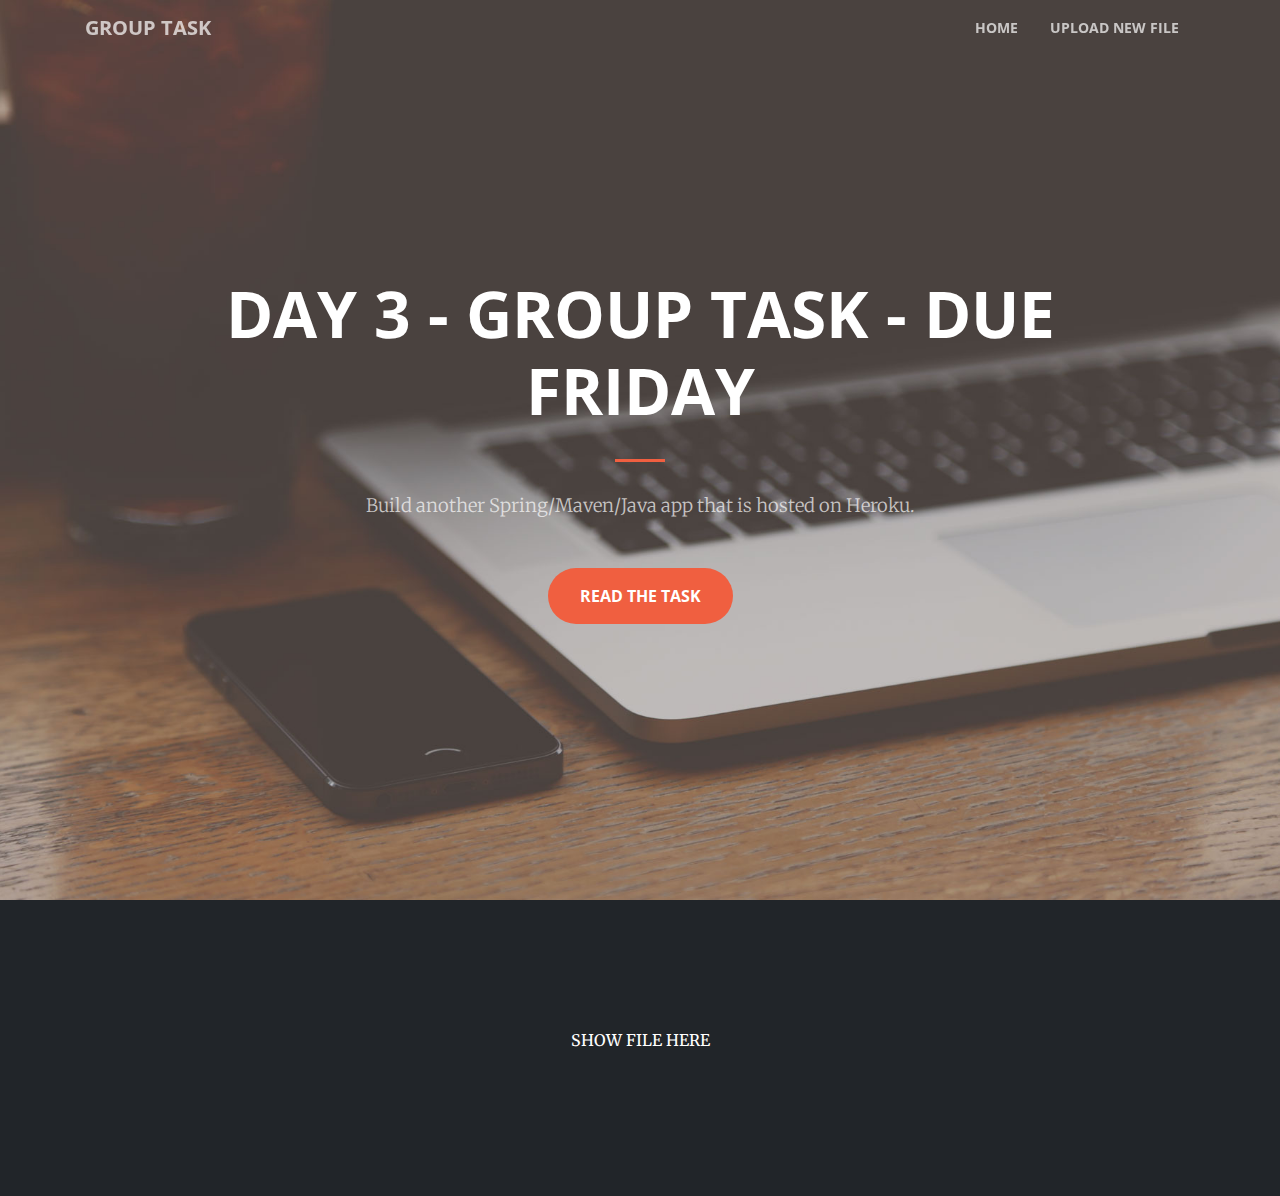
==== commit e4bf0647: "Changes to html" ====
--- a/second.html
+++ b/second.html
@@ -36,10 +36,10 @@
         <div class="collapse navbar-collapse" id="navbarResponsive">
           <ul class="navbar-nav ml-auto">
             <li class="nav-item">
-              <a class="nav-link js-scroll-trigger" href="#task">Task</a>
+              <a class="nav-link js-scroll-trigger" href="index.html#task">Home</a>
             </li>
             <li class="nav-item">
-              <a class="nav-link js-scroll-trigger" href="#upload">Upload</a>
+              <a class="nav-link js-scroll-trigger" href="index.html#upload">Upload new file</a>
             </li>
           </ul>
         </div>
@@ -57,14 +57,14 @@
           </div>
           <div class="col-lg-8 mx-auto">
             <p class="text-faded mb-5">Build another Spring/Maven/Java app that is hosted on Heroku.</p>
-            <a class="btn btn-primary btn-xl js-scroll-trigger" href="#task">Read the task</a>
+            <a class="btn btn-primary btn-xl js-scroll-trigger" href="index.html#task">Read the task</a>
           </div>
         </div>
       </div>
     </header>
     
 
-    <section id ="upload" class="bg-dark text-white">
+    <section id ="present" class="bg-dark text-white">
       <div class="container text-center">
         <p>SHOW FILE HERE</p>
       </div>
